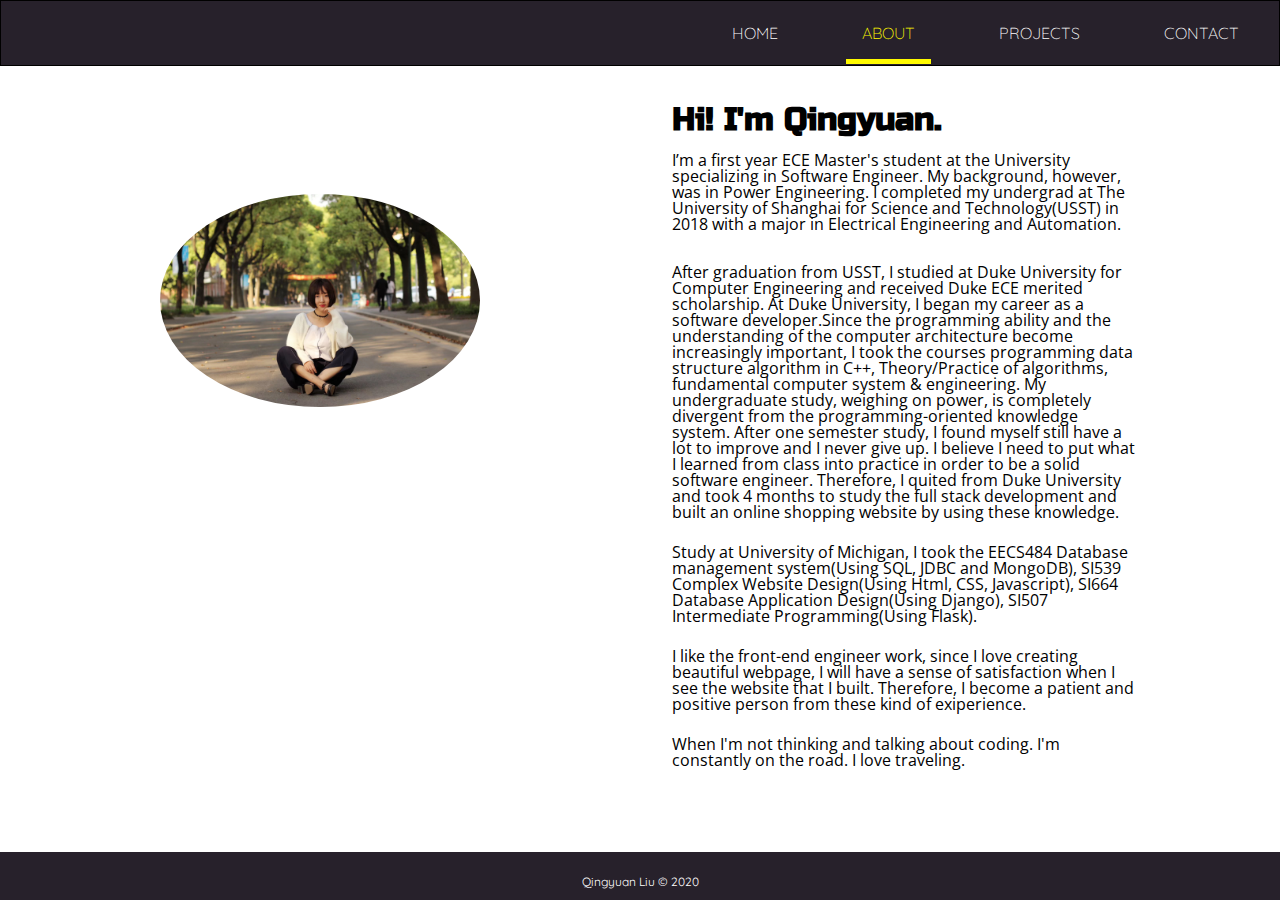
==== about.html @ c54953f5 "Add files via upload" ====
<!DOCTYPE html>	
<html lang="en">
<head>
	<title>Qingyuan Liu About Page</title>
	<meta charset="UTF-8">
	<meta name="viewport" content="width=device-width, initial-scale=1, shrink-to-fit=no">  
	<link rel="stylesheet" type="text/css" href="css/style.css">
	<link rel="stylesheet" type="text/css" href="css/responsive.css">
	<link rel="stylesheet" href="https://use.fontawesome.com/releases/v5.0.8/css/all.css" integrity="sha384-3AB7yXWz4OeoZcPbieVW64vVXEwADiYyAEhwilzWsLw+9FgqpyjjStpPnpBO8o8S" crossorigin="anonymous">
</head>
<body>
	<header>
		<nav>
       		</div>
	        <ul>
	            <li><a href="index.html">HOME</a></li>
	            <li><a class="current-page" href="about.html">ABOUT</a></li>
	            <li><a href="projects.html">PROJECTS</a></li>
	            <li><a href="contact.html">CONTACT</a></li>
	        </ul>   
   		</nav>
	</header>
	<div class="main-content main-content-about">
		<aside>
			<img src="img/profile.jpeg" alt="Qingyuan Liu's profile picture">
		</aside>
		<section class="about">
			<h1>Hi! I'm Qingyuan.</h1>

			<p><i>I’m a first year ECE Master's student at the University specializing in Software Engineer. My background, however, was in Power Engineering. I completed my undergrad at The University of Shanghai for Science and Technology(USST) in 2018 with a major in Electrical Engineering and Automation.<p> 
            <br>
			<p>After graduation from USST, I studied at Duke University for Computer Engineering and received Duke ECE merited scholarship. At Duke University, I began my career as a software developer.Since the programming ability and the understanding of the computer architecture become increasingly important, I took the courses programming data structure algorithm in C++, Theory/Practice of algorithms, fundamental computer system & engineering. 
            My undergraduate study, weighing on power, is completely divergent from the programming-oriented knowledge system. After one semester study, I found myself still have a lot to improve and I never give up. I believe I need to put what I learned from class into practice in order to be a solid software engineer. Therefore, I quited from Duke University and took 4 months to study the full stack development and built an online shopping website by using these knowledge.</p>
            <br>
			<p>Study at University of Michigan, I took the EECS484 Database management system(Using SQL, JDBC and MongoDB), SI539 Complex Website Design(Using Html, CSS, Javascript), SI664 Database Application Design(Using Django), SI507 Intermediate Programming(Using Flask). </p>
            <br>
            <p>I like the front-end engineer work, since I love creating beautiful webpage, I will have a sense of satisfaction when I see the website that I built. Therefore, I become a patient and positive person from these kind of exiperience.   
            </p>
            <br>
            <p>When I'm not thinking and talking about coding. I'm constantly on the road. I love traveling.</p>
		</section>
	</div>
	<footer>
		<a href="http://linkedin.com/in/qingyuan-liu-81127216a" aria-label="Go to Qingyuan's LinkedIn"><i class="fab fa-linkedin" aria-hidden="true"></i></a>
		<a href="https://github.com/Qingyuan-Liu" aria-label="Go to Qingyuan Liu's Github"><i class="fab fa-github" aria-hidden="true"></i></a>
		<a href="mailto:qyyf@umich.edu" aria-label="Email Qingyuan Liu"><i class="fas fa-envelope" aria-hidden="true"></i></a>
		<p>Qingyuan Liu &copy; 2020</p>
	</footer>
</body>
</html>
---- css/style.css ----
@import url(https://fonts.googleapis.com/css?family=Quicksand);
@import url(https://fonts.googleapis.com/css?family=Russo+One);
@import url(https://fonts.googleapis.com/css?family=Open+Sans);
@import url(https://fonts.googleapis.com/css?family=Limelight);

/*CSS Reset*/

/* http://meyerweb.com/eric/tools/css/reset/ 
   v2.0 | 20110126
   License: none (public domain)
*/

html, body, div, span, applet, object, iframe,
h1, h2, h3, h4, h5, h6, p, blockquote, pre,
a, abbr, acronym, address, big, cite, code,
del, dfn, em, img, ins, kbd, q, s, samp,
small, strike, strong, sub, sup, tt, var,
b, u, i, center,
dl, dt, dd, ol, ul, li,
fieldset, form, label, legend,
table, caption, tbody, tfoot, thead, tr, th, td,
article, aside, canvas, details, embed, 
figure, figcaption, footer, header, hgroup, 
menu, nav, output, ruby, section, summary,
time, mark, audio, video {
	margin: 0;
	padding: 0;
	border: 0;
	font-size: 100%;
	font: inherit;
	vertical-align: baseline;
}
/* HTML5 display-role reset for older browsers */
article, aside, details, figcaption, figure, 
footer, header, hgroup, menu, nav, section {
	display: block;
}
body {
	line-height: 1;
}
ol, ul {
	list-style: none;
}
blockquote, q {
	quotes: none;
}
blockquote:before, blockquote:after,
q:before, q:after {
	content: '';
	content: none;
}
table {
	border-collapse: collapse;
	border-spacing: 0;
}

/*My code starts here*/


h1 {
	font-family: 'Russo One';
	font-size: 2em;
	font-weight: bold;
	padding-top: 1em;
	margin-bottom: .5em;
	text-align: center;

}

h2 {
	font-size: 1.2em;
	font-weight: bold;
	margin-bottom: 1em;
	color: #bd5d38;
}

h3 {
	font-size: 2em;
	font-weight: bold;
	text-align: center;
	color: #ffffff;
	font-family: 'Limelight', serif;
	margin-top: auto;
	margin-bottom: auto;

}

p {
	margin-bottom: .5em;
}

a {
	text-decoration: none;
	color: #bd5d38;
	font-weight: bold;
}

.main-content {
	position: relative;	
	font-family: 'Open Sans', serif;
	position: relative;

}



/*Header & Footer*/

header{
	background-color: #27212b;
	color: #ffffff; 
	text-align: center;
	font-family: 'Quicksand', serif;
}

footer{
	background-color: #27212b;
	color: #ffffff; 
	text-align: center;
	font-family: 'Quicksand', serif;
    position: absolute;
    bottom: 0;
    width: 100%;
    position: fixed;
}

header {
	border: 1px solid black;
}


/*
.logo {
	margin: 0;
	padding: 0;
	max-width: 90%;
	display: block;
	margin: auto;

}

.logo img {
	height: auto;
	max-width: 100%;
	display: block;
    margin-left: auto;
    margin-right: auto;

}
*/

nav ul {
	display: block;

}

nav ul li {
	list-style-type: none;
	padding: 1em;
	margin: .5em;
	border-top: 1px solid #000000;

}

nav ul li a {
	color: #ffffff;
	padding: .5em 1em;
	font-family: 'Quicksand', serif;
	font-weight: lighter;
}


nav ul li a:hover {
	border: 2px solid #ffffff;
	border-radius: 10px;

}

.current-page {
	color: #fffa00;
	border-bottom: 5px solid #fffa00;

}

footer p {
	font-size: .75em;
	padding-bottom: .5em;
}

.fab, .fas {
	font-size: 1.5em;
	padding: .2em .5em;
	color: #9d9ba0;
}

.fab:hover, .fas:hover {
	color: #ffffff;
}


/*Home Page*/

.main-content-home {
	background: url("../img/background.jpg") no-repeat;
	background-size: 100% 100%;

}

.main-content-home h1 {
	padding-top: 3em;

}

.main-content-home h1 a {
	color: #ffffff;
	font-family: 'Russo One';
	font-size: 2em;
}


/*About Page*/

.main-content-about h1 {
	text-align: left;
}

section {
	padding: 1% 5%;

}

aside img {
	border-radius: 50%;
	width: 50%;
	height:auto;
	display: block;
	margin: 5% auto;
}

/*
footer{
    position: fixed;
}
*/


/*Projects Page*/


.main-content-projects {
	display: relative;
}


.panels {
	list-style-type: none;
	padding: 5%;
	display: absolute;
	left: 50%;
	right: 50%;
	width: 80%;

}


.panels li {
	position: relative;
	display: block;
	margin-bottom: 2%;

}

.panels li div {
	width: 100%;
	cursor: pointer;
	padding: 5%;
	display: relative;

}

.panels div.back {
	transform: rotateY(90deg);
	background-color: #9b153a;
	color: #ffffff;
	width: 100%;
	height: 20em;
}

.panels div.front {
	position: absolute;
	background-color: #590d22;
	text-align: center;
	width: 100%;
	height: 20em;
}

.panels li:hover div.front {
	animation: twirl 0.2s ease-in forwards;
}

.panels li:hover div.back {
	animation: twirl 0.2s 0.2s ease-out forwards reverse;
}

@keyframes twirl {
	0%{ transform: rotateY(0deg);}
	100% { transform: rotateY(90deg);}
}

.fa-pencil-alt, .fa-terminal, .fa-chart-line, .fa-laptop {
	color: #ffffff;
	font-size: 7em;
}

/*Contact Page*/


.main-content-contact h1 {
	padding-top: 2em;
}

.main-content-contact p {
	text-align: center;
	padding-bottom: 1em;
}

form {

	padding-left: 8%;

}

#errmsg{
	color: red;
	padding-left: 8%;
	text-align: left;
}

.required {
	color: #a50606;
}

input {
	width: 50%;
	margin-bottom: 2%;
	background-color: #f9f2de;
	border-radius: 5px;
	border: #c1c0c4;
	height: 2.5em;
}

textarea {
	background-color: #f9f2de;
	width: 90%;
	margin-top: .5em;
	border-radius: 5px;
	border: #c1c0c4;
}

input[type="submit"] {
	background-color: black;
	color: #ffffff;
	padding: .5em 1em;
	border-radius: 10px;
	font-weight: bold;
	font-size: 1em;
	margin-top: 2%;
	margin-bottom: 7em;
	margin-left: 30%;
	width: 30%;

}
/*Travel Page*/

.main-content-travel {
	display: relative;
}
.main-content-travel img {
	display: block;
	width: 90%;
	height: auto;
	padding: 1%;
	border: 1px solid #000000;
	margin-left: auto;
	margin-right: auto;
	margin-top: 1%;
	margin-bottom: 1%;

}
---- css/responsive.css ----
@media only screen and (min-width: 680px)

{
	nav ul {
		text-align: center;

	}

	nav ul li {
		display: inline-block;
		border-top: 0;
	}

	nav ul li a {
		padding: 1em;
	}

	.logo {
		padding-top: .5em;
		max-width: 50%;

	}
	
	.main-content-home h1 {
		padding-top: 3em;
	}

	.main-content-contact h1 {
		padding-top: 2em;
	}

	form {
		padding-left: 10%
	}

	#errmsg{
		color: red;
		padding-left: 10%;
		text-align: left;
	}

	input{
	width:30%;

	}

	textarea{
		width: 80%;
		border: none;
	}

	input[type="submit"] {
		background-color: black;
		color: #ffffff;
		padding: .5em 1em;
		border-radius: 10px;
		font-weight: bold;
		font-size: 1em;
		margin-bottom: 7em;

	}

}


@media only screen and (min-width: 1000px)

{
	.logo {
		float: left;
		max-width: 30%;
	}

	.logo img {
		margin: auto;
	}

	nav ul {
		text-align: right;
	}

	nav ul li {
		border-top: 0;
		display: inline-block;

	}

	ul li a {
		padding: 1em;
	}


	.main-content-about {
		display: grid;
		grid-template-columns: 1fr 1fr;
  		grid-template-rows: 1fr;
  		grid-gap: 1px;
	}


	.main-content-home h1 {
		padding-top: 4em;
	}

	.about p, h2 {
		padding-right: 7em;
	}


	aside img {
		margin: 20% auto;
	    grid-column-start: 1;
	    grid-column-end: 2;
	    grid-row-start:1;
	    grid-row-end:2;
	}

	section .about {
	    grid-column-start: 2;
	    grid-column-end: 3;
	    grid-row-start:1;
	    grid-row-end:2;		
	}

	.photo-gallery {
		display: grid;
		grid-template-columns: 1fr 1fr 1fr;
  		grid-template-rows: 1fr 1fr 1fr;
  		grid-gap: 1px;

	}


	#image-1 {
	    grid-column-start: 1;
	    grid-column-end: 2;
	    grid-row-start:1;
	    grid-row-end:2;		
	}

	#image-2 {
	    grid-column-start: 2;
	    grid-column-end: 3;
	    grid-row-start:1;
	    grid-row-end:2;
	}

	#image-3 {
	    grid-column-start: 3;
	    grid-column-end: 4;
	    grid-row-start:1;
	    grid-row-end:2;		
	}

	#image-4 {
	    grid-column-start: 1;
	    grid-column-end: 2;
	    grid-row-start:2;
	    grid-row-end:3;		
	}

	#image-5 {
		grid-column-start: 2;
	    grid-column-end: 3;
	    grid-row-start:2;
	    grid-row-end:3;	
	}

	#image-6 {
	    grid-column-start: 3;
	    grid-column-end: 4;
	    grid-row-start:2;
	    grid-row-end:3;	
	}

	#image-7 {
	    grid-column-start: 1;
	    grid-column-end: 2;
	    grid-row-start:3;
	    grid-row-end:4;			
	}

	#image-8 {
	    grid-column-start: 2;
	    grid-column-end: 3;
	    grid-row-start:3;
	    grid-row-end:4;				
	}

	#image-9 {
	    grid-column-start: 3;
	    grid-column-end: 4;
	    grid-row-start:3;
	    grid-row-end:4;				
	}

	.main-content-projects h1 {
		margin-bottom: -.5em;
	}

	.panels {
		display: grid;
		grid-template-columns: 1fr 1fr;
  		grid-template-rows: 1fr 1fr;
  		grid-gap: 2px;	
  		width: 85%;
	}

	.panels div.front, .panels div.back {
		width: 90%;
	}


	.front-one {
	    grid-column-start: 1;
	    grid-column-end: 2;
	    grid-row-start:1;
	    grid-row-end:2;	
		
	}

	.back-one {
	    grid-column-start: 1;
	    grid-column-end: 2;
	    grid-row-start:1;
	    grid-row-end:2;	

	}

	.front-two {
	    grid-column-start: 2;
	    grid-column-end: 3;
	    grid-row-start:1;
	    grid-row-end:2;			
	}

	.back-two {
	    grid-column-start: 2;
	    grid-column-end: 3;
	    grid-row-start:1;
	    grid-row-end:2;			
	}

	.front-three {
	    grid-column-start: 1;
	    grid-column-end: 2;
	    grid-row-start:2;
	    grid-row-end:3;			
	}

	.back-three {
	    grid-column-start: 1;
	    grid-column-end: 2;
	    grid-row-start:2;
	    grid-row-end:3;			
	}

	.front-four {
	    grid-column-start: 2;
	    grid-column-end: 3;
	    grid-row-start:2;
	    grid-row-end:3;			
	}

	.back-four {
	    grid-column-start: 2;
	    grid-column-end: 3;
	    grid-row-start:2;
	    grid-row-end:3;			
	}

}
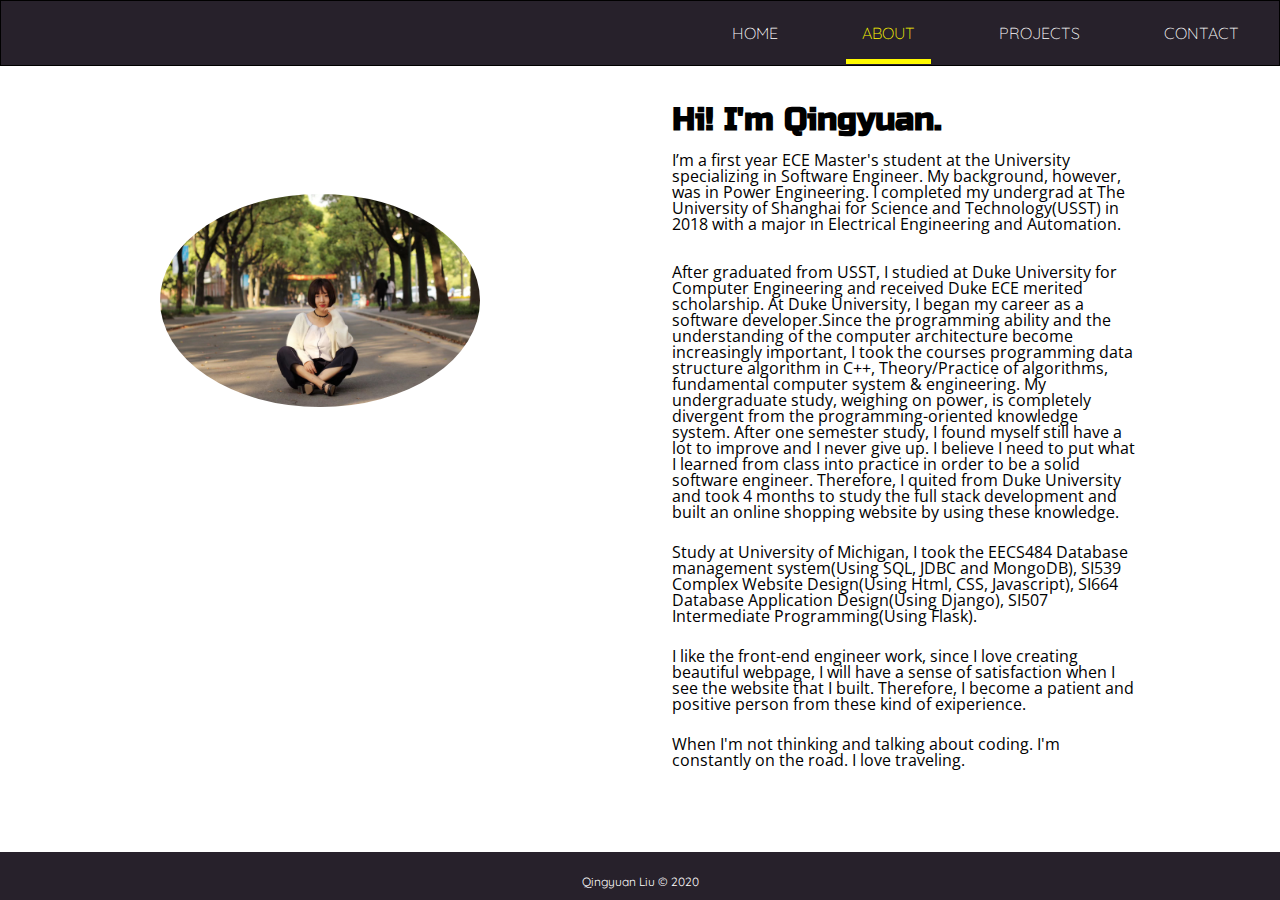
==== commit 60557c81: "Update about.html" ====
--- a/about.html
+++ b/about.html
@@ -29,7 +29,7 @@
 
 			<p><i>I’m a first year ECE Master's student at the University specializing in Software Engineer. My background, however, was in Power Engineering. I completed my undergrad at The University of Shanghai for Science and Technology(USST) in 2018 with a major in Electrical Engineering and Automation.<p> 
             <br>
-			<p>After graduation from USST, I studied at Duke University for Computer Engineering and received Duke ECE merited scholarship. At Duke University, I began my career as a software developer.Since the programming ability and the understanding of the computer architecture become increasingly important, I took the courses programming data structure algorithm in C++, Theory/Practice of algorithms, fundamental computer system & engineering. 
+			<p>After graduated from USST, I studied at Duke University for Computer Engineering and received Duke ECE merited scholarship. At Duke University, I began my career as a software developer.Since the programming ability and the understanding of the computer architecture become increasingly important, I took the courses programming data structure algorithm in C++, Theory/Practice of algorithms, fundamental computer system & engineering. 
             My undergraduate study, weighing on power, is completely divergent from the programming-oriented knowledge system. After one semester study, I found myself still have a lot to improve and I never give up. I believe I need to put what I learned from class into practice in order to be a solid software engineer. Therefore, I quited from Duke University and took 4 months to study the full stack development and built an online shopping website by using these knowledge.</p>
             <br>
 			<p>Study at University of Michigan, I took the EECS484 Database management system(Using SQL, JDBC and MongoDB), SI539 Complex Website Design(Using Html, CSS, Javascript), SI664 Database Application Design(Using Django), SI507 Intermediate Programming(Using Flask). </p>
@@ -47,4 +47,4 @@
 		<p>Qingyuan Liu &copy; 2020</p>
 	</footer>
 </body>
-</html>+</html>
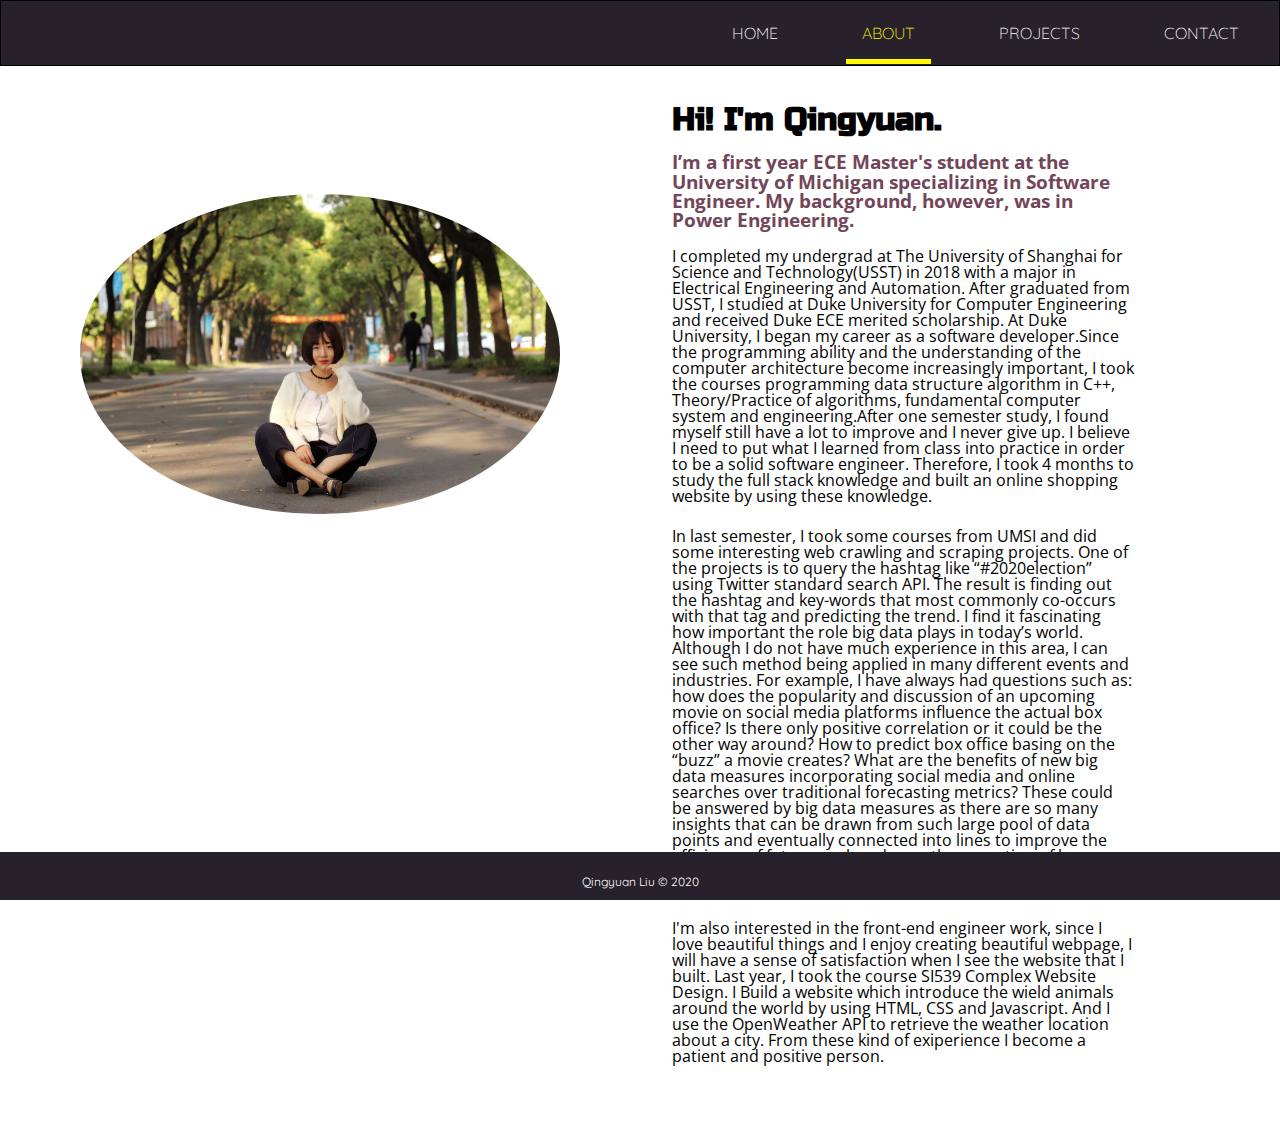
==== commit 42eacd57: "2.25" ====
--- a/about.html
+++ b/about.html
@@ -1,7 +1,7 @@
 <!DOCTYPE html>	
 <html lang="en">
 <head>
-	<title>Qingyuan Liu About Page</title>
+	<title>Qingyuan Liu's About Page</title>
 	<meta charset="UTF-8">
 	<meta name="viewport" content="width=device-width, initial-scale=1, shrink-to-fit=no">  
 	<link rel="stylesheet" type="text/css" href="css/style.css">
@@ -27,17 +27,17 @@
 		<section class="about">
 			<h1>Hi! I'm Qingyuan.</h1>
 
-			<p><i>I’m a first year ECE Master's student at the University specializing in Software Engineer. My background, however, was in Power Engineering. I completed my undergrad at The University of Shanghai for Science and Technology(USST) in 2018 with a major in Electrical Engineering and Automation.<p> 
+            <h2>I’m a first year ECE Master's student at the University of Michigan specializing in Software Engineer. My background, however, was in Power Engineering.</h2> 
+            <p>I completed my undergrad at The University of Shanghai for Science and Technology(USST) in 2018 with a major in <b>Electrical Engineering and Automation</b>. After graduated from USST, I studied at Duke University for Computer Engineering and received Duke ECE merited scholarship. At Duke University, I began my career as a software developer.Since the programming ability and the understanding of the computer architecture become increasingly important, I took the courses programming data structure algorithm in C++, Theory/Practice of algorithms, fundamental computer system and engineering.After one semester study, I found myself still have a lot to improve and I never give up. I believe I need to put what I learned from class into practice in order to be a solid software engineer. Therefore, I took 4 months to study the full stack knowledge and built an online shopping website by using these knowledge.</p>
             <br>
-			<p>After graduated from USST, I studied at Duke University for Computer Engineering and received Duke ECE merited scholarship. At Duke University, I began my career as a software developer.Since the programming ability and the understanding of the computer architecture become increasingly important, I took the courses programming data structure algorithm in C++, Theory/Practice of algorithms, fundamental computer system & engineering. 
-            My undergraduate study, weighing on power, is completely divergent from the programming-oriented knowledge system. After one semester study, I found myself still have a lot to improve and I never give up. I believe I need to put what I learned from class into practice in order to be a solid software engineer. Therefore, I quited from Duke University and took 4 months to study the full stack development and built an online shopping website by using these knowledge.</p>
+			<p>In last semester, I took some courses from UMSI and did some interesting web crawling and scraping projects. One of the projects is to query the hashtag like “#2020election” using Twitter standard search API. The result is finding out the hashtag and key-words that most commonly co-occurs with that tag and predicting the trend. I find it fascinating how important the role big data plays in today’s world. Although I do not have much experience in this area, I can see such method being applied in many different events and industries. For example, I have always had questions such as: how does the popularity and discussion of an upcoming movie on social media platforms influence the actual box office? Is there only positive correlation or it could be the other way around? How to predict box office basing on the “buzz” a movie creates? What are the benefits of new big data measures incorporating social media and online searches over traditional forecasting metrics? These could be answered by big data measures as there are so many insights that can be drawn from such large pool of data points and eventually connected into lines to improve the efficiency of future work and even the operation of human society. The future application of big data excites me and drives to pursue a degree for Data Science.</p>
             <br>
-			<p>Study at University of Michigan, I took the EECS484 Database management system(Using SQL, JDBC and MongoDB), SI539 Complex Website Design(Using Html, CSS, Javascript), SI664 Database Application Design(Using Django), SI507 Intermediate Programming(Using Flask). </p>
-            <br>
-            <p>I like the front-end engineer work, since I love creating beautiful webpage, I will have a sense of satisfaction when I see the website that I built. Therefore, I become a patient and positive person from these kind of exiperience.   
+            <p>I'm also interested in the front-end engineer work, since I love beautiful things and I enjoy creating beautiful webpage, I will have a sense of satisfaction when I see the website that I built.
+            Last year, I took the course SI539 Complex Website Design. I Build a website which introduce the wield animals around the world by using HTML, CSS and Javascript. And I use the OpenWeather API to retrieve the weather location about a city. From these kind of exiperience I become a patient and positive person. 
             </p>
             <br>
-            <p>When I'm not thinking and talking about coding. I'm constantly on the road. I love traveling.</p>
+            <br>
+            <br>
 		</section>
 	</div>
 	<footer>
@@ -47,4 +47,4 @@
 		<p>Qingyuan Liu &copy; 2020</p>
 	</footer>
 </body>
-</html>
+</html>--- a/css/style.css
+++ b/css/style.css
@@ -231,7 +231,7 @@
 
 aside img {
 	border-radius: 50%;
-	width: 50%;
+	width: 75%;
 	height:auto;
 	display: block;
 	margin: 5% auto;
--- a/css/responsive.css
+++ b/css/responsive.css
@@ -105,7 +105,9 @@
 	.about p, h2 {
 		padding-right: 7em;
 	}
-
+	.about h2{
+		color:#73455a;
+	}
 
 	aside img {
 		margin: 20% auto;
